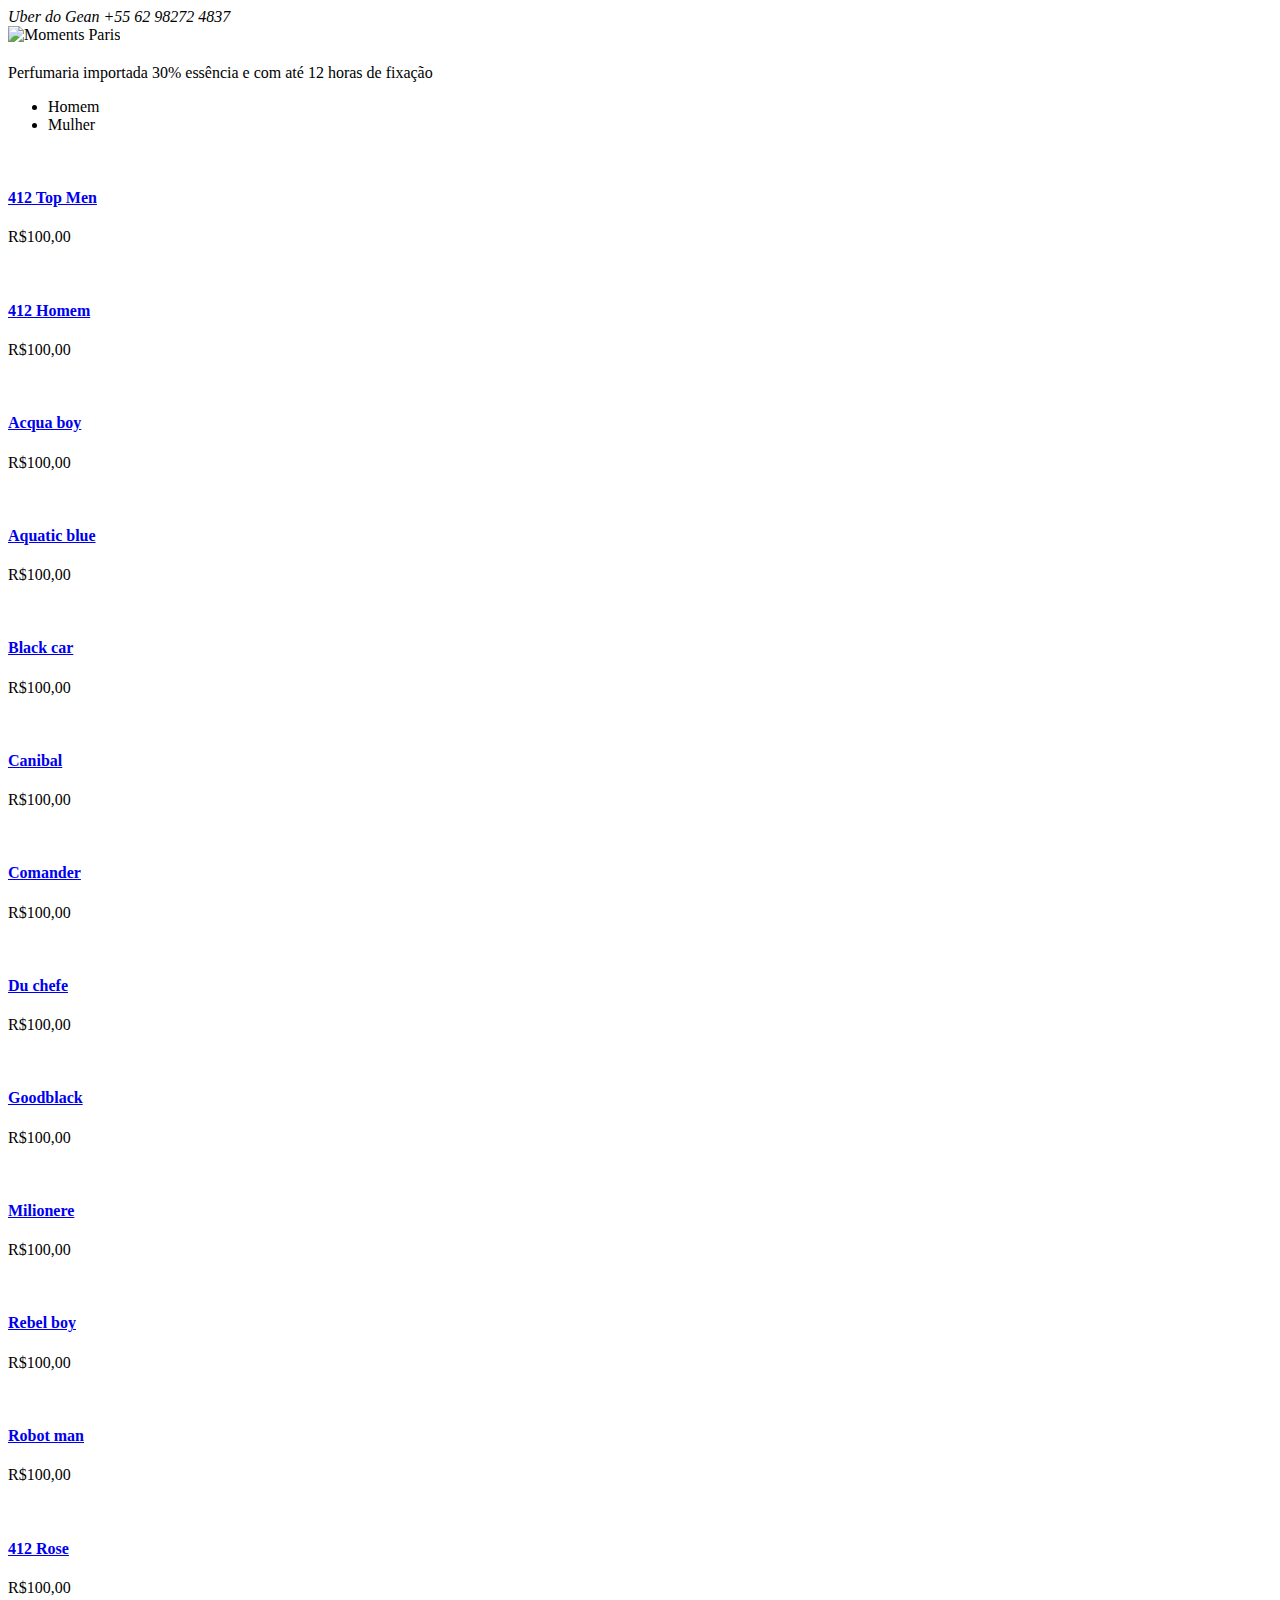
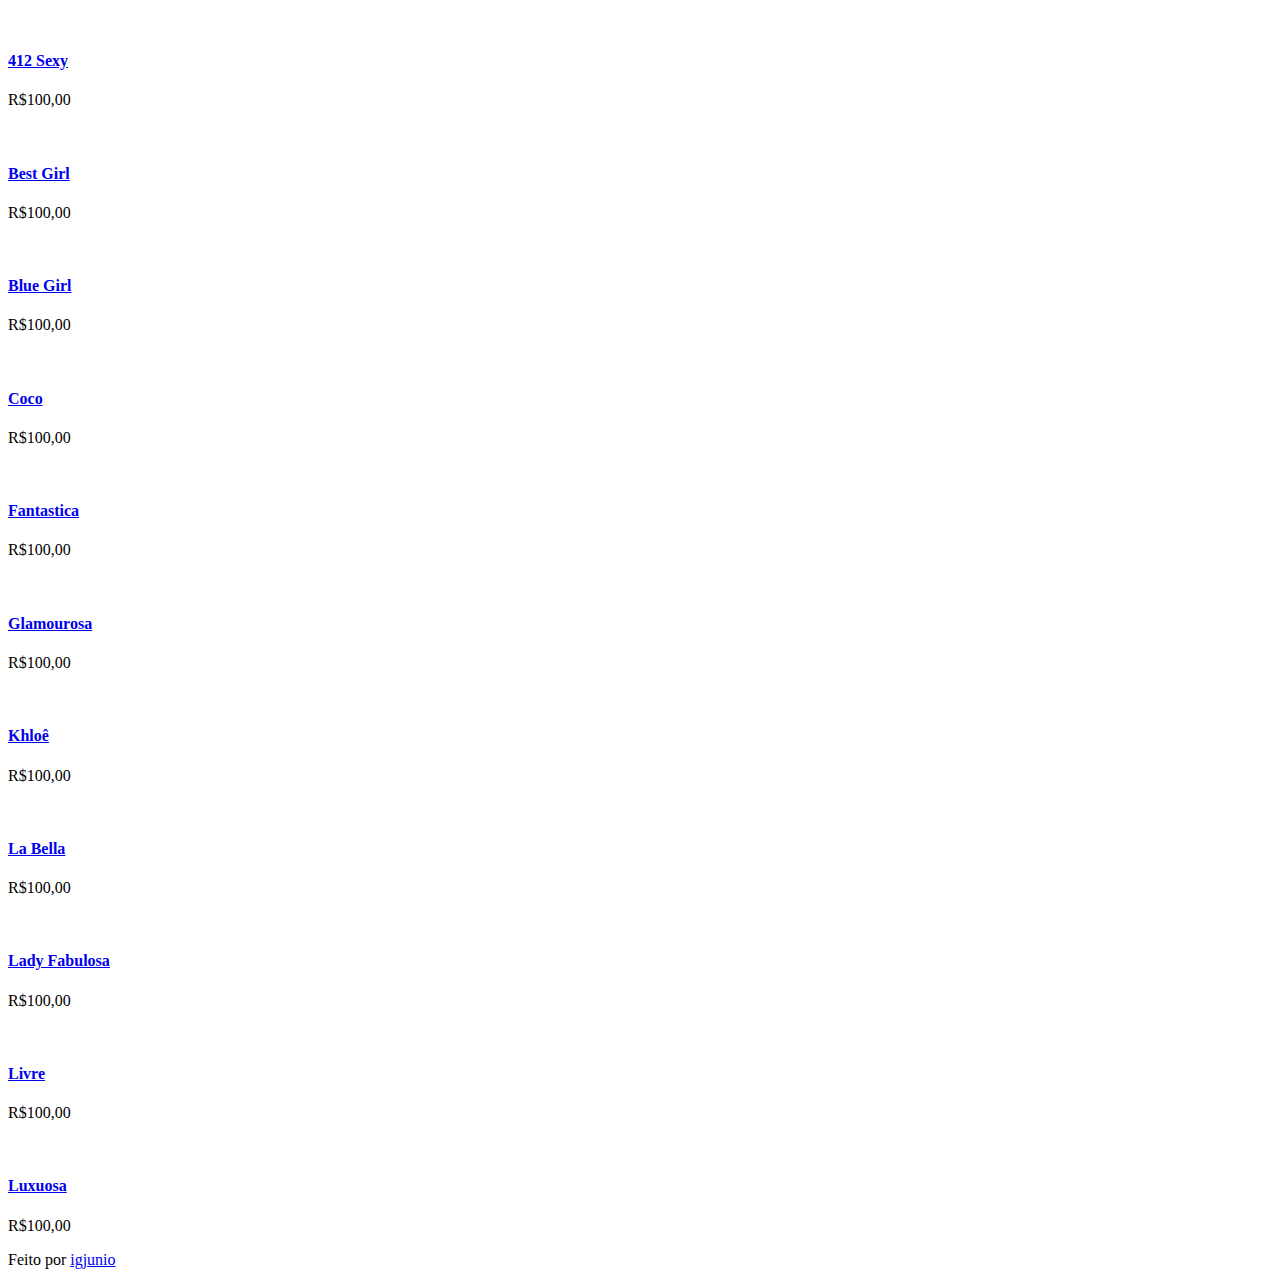
==== index.html @ d8c8c377 "Add files via upload" ====
<!DOCTYPE html>
<html lang="en">

<head>
  <meta charset="utf-8">
  <meta content="width=device-width, initial-scale=1.0" name="viewport">

  <title>Moments Paris</title>
  <meta content="" name="description">
  <meta content="" name="keywords">

  <!-- Favicons -->
  <link href="assets/img/hero-img2.png" rel="icon">

  <!-- Google Fonts -->
  <link rel="preconnect" href="https://fonts.googleapis.com">
  <link rel="preconnect" href="https://fonts.gstatic.com" crossorigin>
  <link href="https://fonts.googleapis.com/css2?family=Open+Sans:ital,wght@0,300;0,400;0,500;0,600;0,700;1,300;1,400;1,600;1,700&family=Montserrat:ital,wght@0,300;0,400;0,500;0,600;0,700;1,300;1,400;1,500;1,600;1,700&family=Raleway:ital,wght@0,300;0,400;0,500;0,600;0,700;1,300;1,400;1,500;1,600;1,700&display=swap" rel="stylesheet">

  <!-- Vendor CSS Files -->
  <link href="assets/vendor/bootstrap/css/bootstrap.min.css" rel="stylesheet">
  <link href="assets/vendor/bootstrap-icons/bootstrap-icons.css" rel="stylesheet">
  <link href="assets/vendor/aos/aos.css" rel="stylesheet">
  <link href="assets/vendor/glightbox/css/glightbox.min.css" rel="stylesheet">
  <link href="assets/vendor/swiper/swiper-bundle.min.css" rel="stylesheet">

  <!-- Template Main CSS File -->
  <link href="assets/css/main.css" rel="stylesheet">

</head>

<body>

  <!-- ======= Header ======= -->
  <section id="topbar" class="topbar d-flex align-items-center ">
    <div class="container d-flex justify-content-center justify-content-md-between">
      <div class="contact-info d-flex align-items-center">
        <i class="bi bi-car-front d-flex align-items-center"><span>Uber do Gean</span></i>
        <i class="bi bi-phone d-flex align-items-center ms-4"><span>+55 62 98272 4837</span></i>
      </div>
      <div class="social-links d-none d-md-flex align-items-center">
        <a href="#" class="twitter"><i class="bi bi-twitter"></i></a>
        <a href="#" class="facebook"><i class="bi bi-facebook"></i></a>
        <a href="#" class="instagram"><i class="bi bi-instagram"></i></a>
        <a href="#" class="linkedin"><i class="bi bi-linkedin"></i></i></a>
      </div>
    </div>
  </section><!-- End Top Bar -->

  <main id="main">

    <!-- ======= Portfolio Section ======= -->
    <section id="portfolio" class="portfolio sections-bg">
      <div class="container" data-aos="fade-up">

        <div class="section-header">
          <img src="assets/img/logo_moments_paris.png" alt="Moments Paris">
          <h2></h2>
          <p>Perfumaria importada 30% essência e com até 12 horas de fixação</p>
        </div>

        <div class="portfolio-isotope" data-portfolio-filter="*" data-portfolio-layout="masonry" data-portfolio-sort="original-order" data-aos="fade-up" data-aos-delay="100">

          <div>
            <ul class="portfolio-flters">
              <li data-filter=".linhahomem" class="filter-active">Homem</li>
              <li data-filter=".linhamulher">Mulher</li>
            </ul><!-- End Portfolio Filters -->
          </div>

          <div class="row gy-4 portfolio-container">

            <div class="col-xl-4 col-md-6 portfolio-item linhahomem">
              <div class="portfolio-wrap">
                <a href="assets/img/produtos/homem/412 top men.jpg" data-gallery="portfolio-gallery-app" class="glightbox"><img src="assets/img/produtos/homem/412 top men.jpg" class="img-fluid" alt=""></a>
                <div class="portfolio-info">
                  <h4><a href="portfolio-details.html" title="More Details">412 Top Men</a></h4>
                  <p>R$100,00</p>
                </div>
              </div>
            </div><!-- End Portfolio Item -->

            <div class="col-xl-4 col-md-6 portfolio-item linhahomem">
              <div class="portfolio-wrap">
                <a href="assets/img/produtos/homem/412.jpg" data-gallery="portfolio-gallery-app" class="glightbox"><img src="assets/img/produtos/homem/412.jpg" class="img-fluid" alt=""></a>
                <div class="portfolio-info">
                  <h4><a href="portfolio-details.html" title="More Details">412 Homem</a></h4>
                  <p>R$100,00</p>
                </div>
              </div>
            </div><!-- End Portfolio Item -->

            <div class="col-xl-4 col-md-6 portfolio-item linhahomem">
              <div class="portfolio-wrap">
                <a href="assets/img/produtos/homem/Acqua boy.jpg" data-gallery="portfolio-gallery-app" class="glightbox"><img src="assets/img/produtos/homem/Acqua boy.jpg" class="img-fluid" alt=""></a>
                <div class="portfolio-info">
                  <h4><a href="portfolio-details.html" title="More Details">Acqua boy</a></h4>
                  <p>R$100,00</p>
                </div>
              </div>
            </div><!-- End Portfolio Item -->

            <div class="col-xl-4 col-md-6 portfolio-item linhahomem">
              <div class="portfolio-wrap">
                <a href="assets/img/produtos/homem/Aquatic blue.jpg" data-gallery="portfolio-gallery-app" class="glightbox"><img src="assets/img/produtos/homem/Aquatic blue.jpg" class="img-fluid" alt=""></a>
                <div class="portfolio-info">
                  <h4><a href="portfolio-details.html" title="More Details">Aquatic blue</a></h4>
                  <p>R$100,00</p>
                </div>
              </div>
            </div><!-- End Portfolio Item -->

            <div class="col-xl-4 col-md-6 portfolio-item linhahomem">
              <div class="portfolio-wrap">
                <a href="assets/img/produtos/homem/Black car.jpg" data-gallery="portfolio-gallery-app" class="glightbox"><img src="assets/img/produtos/homem/Black car.jpg" class="img-fluid" alt=""></a>
                <div class="portfolio-info">
                  <h4><a href="portfolio-details.html" title="More Details">Black car</a></h4>
                  <p>R$100,00</p>
                </div>
              </div>
            </div><!-- End Portfolio Item -->

            <div class="col-xl-4 col-md-6 portfolio-item linhahomem">
              <div class="portfolio-wrap">
                <a href="assets/img/produtos/homem/Canibal.jpg" data-gallery="portfolio-gallery-app" class="glightbox"><img src="assets/img/produtos/homem/Canibal.jpg" class="img-fluid" alt=""></a>
                <div class="portfolio-info">
                  <h4><a href="portfolio-details.html" title="More Details">Canibal</a></h4>
                  <p>R$100,00</p>
                </div>
              </div>
            </div><!-- End Portfolio Item -->

            <div class="col-xl-4 col-md-6 portfolio-item linhahomem">
              <div class="portfolio-wrap">
                <a href="assets/img/produtos/homem/Comander.jpg" data-gallery="portfolio-gallery-app" class="glightbox"><img src="assets/img/produtos/homem/Comander.jpg" class="img-fluid" alt=""></a>
                <div class="portfolio-info">
                  <h4><a href="portfolio-details.html" title="More Details">Comander</a></h4>
                  <p>R$100,00</p>
                </div>
              </div>
            </div><!-- End Portfolio Item -->

            <div class="col-xl-4 col-md-6 portfolio-item linhahomem">
              <div class="portfolio-wrap">
                <a href="assets/img/produtos/homem/Du chefe.jpg" data-gallery="portfolio-gallery-app" class="glightbox"><img src="assets/img/produtos/homem/Du chefe.jpg" class="img-fluid" alt=""></a>
                <div class="portfolio-info">
                  <h4><a href="portfolio-details.html" title="More Details">Du chefe</a></h4>
                  <p>R$100,00</p>
                </div>
              </div>
            </div><!-- End Portfolio Item -->

            <div class="col-xl-4 col-md-6 portfolio-item linhahomem">
              <div class="portfolio-wrap">
                <a href="assets/img/produtos/homem/Goodblack.jpg" data-gallery="portfolio-gallery-app" class="glightbox"><img src="assets/img/produtos/homem/Goodblack.jpg" class="img-fluid" alt=""></a>
                <div class="portfolio-info">
                  <h4><a href="portfolio-details.html" title="More Details">Goodblack</a></h4>
                  <p>R$100,00</p>
                </div>
              </div>
            </div><!-- End Portfolio Item -->

            <div class="col-xl-4 col-md-6 portfolio-item linhahomem">
              <div class="portfolio-wrap">
                <a href="assets/img/produtos/homem/Milionere.jpg" data-gallery="portfolio-gallery-app" class="glightbox"><img src="assets/img/produtos/homem/Milionere.jpg" class="img-fluid" alt=""></a>
                <div class="portfolio-info">
                  <h4><a href="portfolio-details.html" title="More Details">Milionere</a></h4>
                  <p>R$100,00</p>
                </div>
              </div>
            </div><!-- End Portfolio Item -->

            <div class="col-xl-4 col-md-6 portfolio-item linhahomem">
              <div class="portfolio-wrap">
                <a href="assets/img/produtos/homem/Rebel boy.jpg" data-gallery="portfolio-gallery-app" class="glightbox"><img src="assets/img/produtos/homem/Rebel boy.jpg" class="img-fluid" alt=""></a>
                <div class="portfolio-info">
                  <h4><a href="portfolio-details.html" title="More Details">Rebel boy</a></h4>
                  <p>R$100,00</p>
                </div>
              </div>
            </div><!-- End Portfolio Item -->

            <div class="col-xl-4 col-md-6 portfolio-item linhahomem">
              <div class="portfolio-wrap">
                <a href="assets/img/produtos/homem/Robot man.jpg" data-gallery="portfolio-gallery-app" class="glightbox"><img src="assets/img/produtos/homem/Robot man.jpg" class="img-fluid" alt=""></a>
                <div class="portfolio-info">
                  <h4><a href="portfolio-details.html" title="More Details">Robot man</a></h4>
                  <p>R$100,00</p>
                </div>
              </div>
            </div><!-- End Portfolio Item -->

            <div class="col-xl-4 col-md-6 portfolio-item linhamulher">
              <div class="portfolio-wrap">
                <a href="assets/img/produtos/mulher/412 Rose.jpg" data-gallery="portfolio-gallery-app" class="glightbox"><img src="assets/img/produtos/mulher/412 Rose.jpg" class="img-fluid" alt=""></a>
                <div class="portfolio-info">
                  <h4><a href="portfolio-details.html" title="More Details">412 Rose</a></h4>
                  <p>R$100,00</p>
                </div>
              </div>
            </div><!-- End Portfolio Item -->

            <div class="col-xl-4 col-md-6 portfolio-item linhamulher">
              <div class="portfolio-wrap">
                <a href="assets/img/produtos/mulher/412 Sexy.jpg" data-gallery="portfolio-gallery-app" class="glightbox"><img src="assets/img/produtos/mulher/412 Sexy.jpg" class="img-fluid" alt=""></a>
                <div class="portfolio-info">
                  <h4><a href="portfolio-details.html" title="More Details">412 Sexy</a></h4>
                  <p>R$100,00</p>
                </div>
              </div>
            </div><!-- End Portfolio Item -->

            <div class="col-xl-4 col-md-6 portfolio-item linhamulher">
              <div class="portfolio-wrap">
                <a href="assets/img/produtos/mulher/Best Girl.jpg" data-gallery="portfolio-gallery-app" class="glightbox"><img src="assets/img/produtos/mulher/Best Girl.jpg" class="img-fluid" alt=""></a>
                <div class="portfolio-info">
                  <h4><a href="portfolio-details.html" title="More Details">Best Girl</a></h4>
                  <p>R$100,00</p>
                </div>
              </div>
            </div><!-- End Portfolio Item -->

            <div class="col-xl-4 col-md-6 portfolio-item linhamulher">
              <div class="portfolio-wrap">
                <a href="assets/img/produtos/mulher/Blue Girl.jpg" data-gallery="portfolio-gallery-app" class="glightbox"><img src="assets/img/produtos/mulher/Blue Girl.jpg" class="img-fluid" alt=""></a>
                <div class="portfolio-info">
                  <h4><a href="portfolio-details.html" title="More Details">Blue Girl</a></h4>
                  <p>R$100,00</p>
                </div>
              </div>
            </div><!-- End Portfolio Item -->

            <div class="col-xl-4 col-md-6 portfolio-item linhamulher">
              <div class="portfolio-wrap">
                <a href="assets/img/produtos/mulher/Coco.jpg" data-gallery="portfolio-gallery-app" class="glightbox"><img src="assets/img/produtos/mulher/Coco.jpg" class="img-fluid" alt=""></a>
                <div class="portfolio-info">
                  <h4><a href="portfolio-details.html" title="More Details">Coco</a></h4>
                  <p>R$100,00</p>
                </div>
              </div>
            </div><!-- End Portfolio Item -->

            <div class="col-xl-4 col-md-6 portfolio-item linhamulher">
              <div class="portfolio-wrap">
                <a href="assets/img/produtos/mulher/Fantastica.jpg" data-gallery="portfolio-gallery-app" class="glightbox"><img src="assets/img/produtos/mulher/Fantastica.jpg" class="img-fluid" alt=""></a>
                <div class="portfolio-info">
                  <h4><a href="portfolio-details.html" title="More Details">Fantastica</a></h4>
                  <p>R$100,00</p>
                </div>
              </div>
            </div><!-- End Portfolio Item -->

            <div class="col-xl-4 col-md-6 portfolio-item linhamulher">
              <div class="portfolio-wrap">
                <a href="assets/img/produtos/mulher/Glamourosa.jpg" data-gallery="portfolio-gallery-app" class="glightbox"><img src="assets/img/produtos/mulher/Glamourosa.jpg" class="img-fluid" alt=""></a>
                <div class="portfolio-info">
                  <h4><a href="portfolio-details.html" title="More Details">Glamourosa</a></h4>
                  <p>R$100,00</p>
                </div>
              </div>
            </div><!-- End Portfolio Item -->

            <div class="col-xl-4 col-md-6 portfolio-item linhamulher">
              <div class="portfolio-wrap">
                <a href="assets/img/produtos/mulher/Khloê.jpg" data-gallery="portfolio-gallery-app" class="glightbox"><img src="assets/img/produtos/mulher/Khloê.jpg" class="img-fluid" alt=""></a>
                <div class="portfolio-info">
                  <h4><a href="portfolio-details.html" title="More Details">Khloê</a></h4>
                  <p>R$100,00</p>
                </div>
              </div>
            </div><!-- End Portfolio Item -->

            <div class="col-xl-4 col-md-6 portfolio-item linhamulher">
              <div class="portfolio-wrap">
                <a href="assets/img/produtos/mulher/La Bella.jpg" data-gallery="portfolio-gallery-app" class="glightbox"><img src="assets/img/produtos/mulher/La Bella.jpg" class="img-fluid" alt=""></a>
                <div class="portfolio-info">
                  <h4><a href="portfolio-details.html" title="More Details">La Bella</a></h4>
                  <p>R$100,00</p>
                </div>
              </div>
            </div><!-- End Portfolio Item -->

            <div class="col-xl-4 col-md-6 portfolio-item linhamulher">
              <div class="portfolio-wrap">
                <a href="assets/img/produtos/mulher/Lady Fabulosa.jpg" data-gallery="portfolio-gallery-app" class="glightbox"><img src="assets/img/produtos/mulher/Lady Fabulosa.jpg" class="img-fluid" alt=""></a>
                <div class="portfolio-info">
                  <h4><a href="portfolio-details.html" title="More Details">Lady Fabulosa</a></h4>
                  <p>R$100,00</p>
                </div>
              </div>
            </div><!-- End Portfolio Item -->

            <div class="col-xl-4 col-md-6 portfolio-item linhamulher">
              <div class="portfolio-wrap">
                <a href="assets/img/produtos/mulher/Livre.jpg" data-gallery="portfolio-gallery-app" class="glightbox"><img src="assets/img/produtos/mulher/Livre.jpg" class="img-fluid" alt=""></a>
                <div class="portfolio-info">
                  <h4><a href="portfolio-details.html" title="More Details">Livre</a></h4>
                  <p>R$100,00</p>
                </div>
              </div>
            </div><!-- End Portfolio Item -->

            <div class="col-xl-4 col-md-6 portfolio-item linhamulher">
              <div class="portfolio-wrap">
                <a href="assets/img/produtos/mulher/Luxuosa.jpg" data-gallery="portfolio-gallery-app" class="glightbox"><img src="assets/img/produtos/mulher/Luxuosa.jpg" class="img-fluid" alt=""></a>
                <div class="portfolio-info">
                  <h4><a href="portfolio-details.html" title="More Details">Luxuosa</a></h4>
                  <p>R$100,00</p>
                </div>
              </div>
            </div><!-- End Portfolio Item -->

          </div><!-- End Portfolio Container -->

        </div>

      </div>
    </section><!-- End Portfolio Section -->

  </main><!-- End #main -->

  <!-- ======= Footer ======= -->
  <footer id="footer" class="footer">
    <div class="credits">
      Feito por <a href="https://www.linkedin.com/in/igorjunio/" target="_blank">igjunio</a>
    </div>
  </footer><!-- End Footer -->
  <!-- End Footer -->

  <!-- Vendor JS Files -->
  <script src="assets/vendor/bootstrap/js/bootstrap.bundle.min.js"></script>
  <script src="assets/vendor/aos/aos.js"></script>
  <script src="assets/vendor/glightbox/js/glightbox.min.js"></script>
  <script src="assets/vendor/purecounter/purecounter_vanilla.js"></script>
  <script src="assets/vendor/swiper/swiper-bundle.min.js"></script>
  <script src="assets/vendor/isotope-layout/isotope.pkgd.min.js"></script>
  <script src="assets/vendor/php-email-form/validate.js"></script>

  <!-- Template Main JS File -->
  <script src="assets/js/main.js"></script>

</body>

</html>
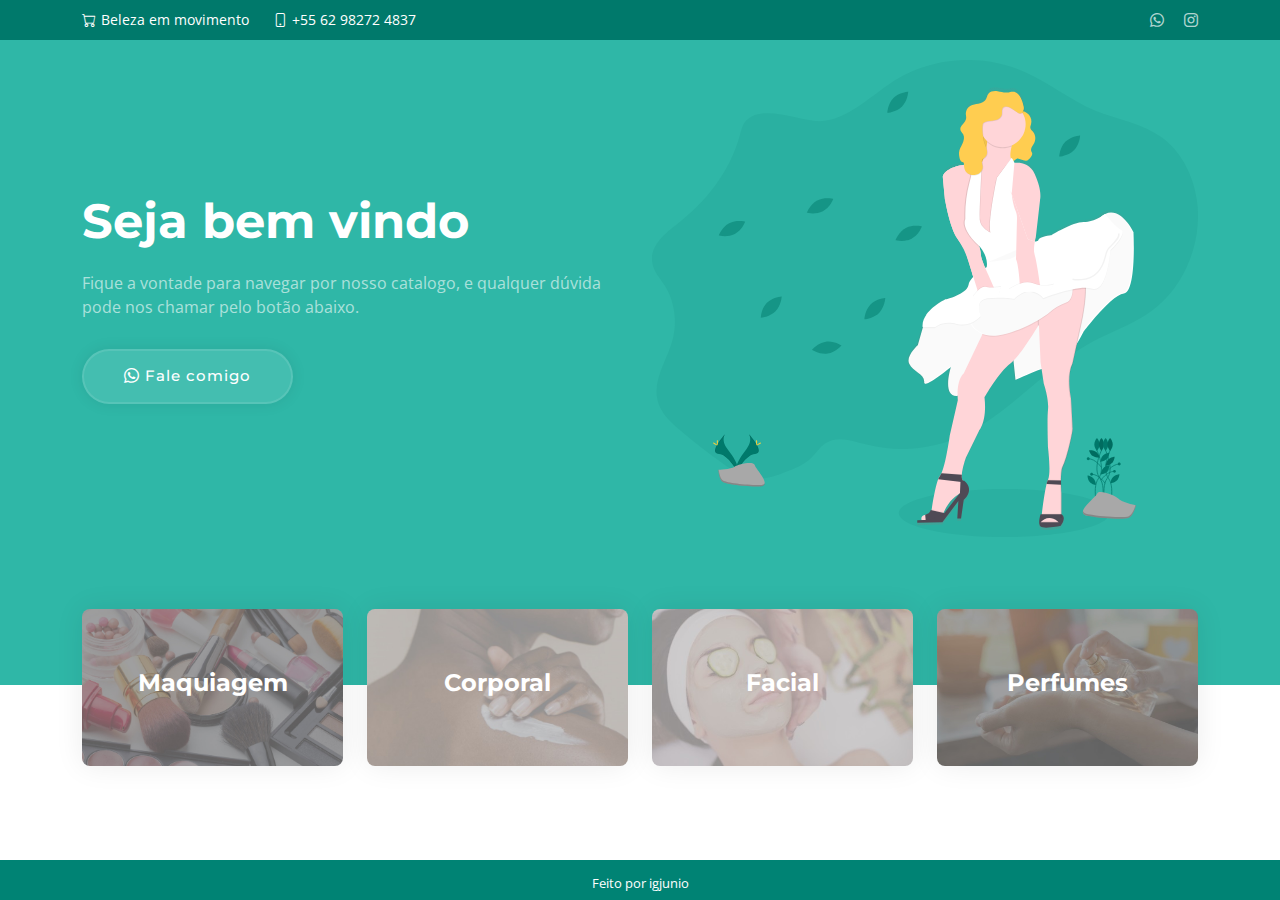
==== commit 969e5568: "Add files via upload" ====
--- a/index.html
+++ b/index.html
@@ -5,12 +5,12 @@
   <meta charset="utf-8">
   <meta content="width=device-width, initial-scale=1.0" name="viewport">
 
-  <title>Moments Paris</title>
+  <title>Gean Campos</title>
   <meta content="" name="description">
   <meta content="" name="keywords">
 
   <!-- Favicons -->
-  <link href="assets/img/hero-img2.png" rel="icon">
+  <link href="assets/img/logo-ico.png" rel="icon">
 
   <!-- Google Fonts -->
   <link rel="preconnect" href="https://fonts.googleapis.com">
@@ -35,292 +35,72 @@
   <section id="topbar" class="topbar d-flex align-items-center ">
     <div class="container d-flex justify-content-center justify-content-md-between">
       <div class="contact-info d-flex align-items-center">
-        <i class="bi bi-car-front d-flex align-items-center"><span>Uber do Gean</span></i>
-        <i class="bi bi-phone d-flex align-items-center ms-4"><span>+55 62 98272 4837</span></i>
+        <i class="bi bi-cart d-flex align-items-center"><span>Beleza em movimento</span></i>
+        <a href="https://wa.me/5562982724837?text=Ol%C3%A1+Gean%21+Vim+pelo+seu+site.+Pode+me+tirar+d%C3%BAvida+em+rela%C3%A7%C3%A3o+aos+seus+produtos%3F"><i class="bi bi-phone d-flex align-items-center ms-4"><span>+55 62 98272 4837</span></i></a>
       </div>
       <div class="social-links d-none d-md-flex align-items-center">
-        <a href="#" class="twitter"><i class="bi bi-twitter"></i></a>
-        <a href="#" class="facebook"><i class="bi bi-facebook"></i></a>
-        <a href="#" class="instagram"><i class="bi bi-instagram"></i></a>
-        <a href="#" class="linkedin"><i class="bi bi-linkedin"></i></i></a>
+        <a href="https://wa.me/5562982724837?text=Ol%C3%A1+Gean%21+Vim+pelo+seu+site.+Pode+me+tirar+d%C3%BAvida+em+rela%C3%A7%C3%A3o+aos+seus+produtos%3F" class="whatsapp"><i class="bi bi-whatsapp"></i></a>
+        <a href="https://www.instagram.com/geancamposfilipe" class="instagram"><i class="bi bi-instagram"></i></a>
       </div>
     </div>
   </section><!-- End Top Bar -->
 
-  <main id="main">
+    <!-- ======= Hero Section ======= -->
+    <section id="hero" class="hero">
 
-    <!-- ======= Portfolio Section ======= -->
-    <section id="portfolio" class="portfolio sections-bg">
-      <div class="container" data-aos="fade-up">
-
-        <div class="section-header">
-          <img src="assets/img/logo_moments_paris.png" alt="Moments Paris">
-          <h2></h2>
-          <p>Perfumaria importada 30% essência e com até 12 horas de fixação</p>
+      <div class="container position-relative">
+        <div class="row gy-5" data-aos="fade-in">
+          <div class="col-lg-6 order-2 order-lg-1 d-flex flex-column justify-content-center text-center text-lg-start">
+            <h2>Seja bem vindo</h2>
+            <p>Fique a vontade para navegar por nosso catalogo, e qualquer dúvida pode nos chamar pelo botão abaixo.</p>
+            <div class="d-flex justify-content-center justify-content-lg-start">
+              <a href="https://wa.me/5562982724837?text=Ol%C3%A1+Gean%21+Vim+pelo+seu+site.+Pode+me+tirar+d%C3%BAvida+em+rela%C3%A7%C3%A3o+aos+seus+produtos%3F" class="btn-get-started"><i class="bi bi-whatsapp"></i>  Fale comigo</a>
+             </div>
+          </div>
+          <div class="col-lg-6 order-1 order-lg-2">
+            <img src="assets/img/hero-img.svg" class="img-fluid" alt="" data-aos="zoom-out" data-aos-delay="100">
+          </div>
         </div>
-
-        <div class="portfolio-isotope" data-portfolio-filter="*" data-portfolio-layout="masonry" data-portfolio-sort="original-order" data-aos="fade-up" data-aos-delay="100">
-
-          <div>
-            <ul class="portfolio-flters">
-              <li data-filter=".linhahomem" class="filter-active">Homem</li>
-              <li data-filter=".linhamulher">Mulher</li>
-            </ul><!-- End Portfolio Filters -->
+      </div>
+      
+      <div class="icon-boxes position-relative">
+        <div class="container position-relative">
+          <div class="row gy-4 mt-5">
+  
+            <div class="col-xl-3 col-md-6" data-aos="fade-up" data-aos-delay="100">
+              <div class="icon-box" id="maquiagem">
+                <h4 class="title"><a href="maquiagem.html" class="stretched-link">Maquiagem</a></h4>
+              </div>
+            </div><!--End Icon Box -->
+  
+            <div class="col-xl-3 col-md-6" data-aos="fade-up" data-aos-delay="200">
+              <div class="icon-box" id="corporal">
+                <h4 class="title"><a href="corporal.html" class="stretched-link">Corporal</a></h4>
+              </div>
+            </div><!--End Icon Box -->
+  
+            <div class="col-xl-3 col-md-6" data-aos="fade-up" data-aos-delay="300">
+              <div class="icon-box" id="facial">
+                <h4 class="title"><a href="facial.html" class="stretched-link">Facial</a></h4>
+              </div>
+            </div><!--End Icon Box -->
+  
+            <div class="col-xl-3 col-md-6" data-aos="fade-up" data-aos-delay="500">
+              <div class="icon-box" id="perfume">
+                <h4 class="title"><a href="perfume.html" class="stretched-link">Perfumes</a></h4>
+              </div>
+            </div><!--End Icon Box -->
+  
           </div>
-
-          <div class="row gy-4 portfolio-container">
-
-            <div class="col-xl-4 col-md-6 portfolio-item linhahomem">
-              <div class="portfolio-wrap">
-                <a href="assets/img/produtos/homem/412 top men.jpg" data-gallery="portfolio-gallery-app" class="glightbox"><img src="assets/img/produtos/homem/412 top men.jpg" class="img-fluid" alt=""></a>
-                <div class="portfolio-info">
-                  <h4><a href="portfolio-details.html" title="More Details">412 Top Men</a></h4>
-                  <p>R$100,00</p>
-                </div>
-              </div>
-            </div><!-- End Portfolio Item -->
-
-            <div class="col-xl-4 col-md-6 portfolio-item linhahomem">
-              <div class="portfolio-wrap">
-                <a href="assets/img/produtos/homem/412.jpg" data-gallery="portfolio-gallery-app" class="glightbox"><img src="assets/img/produtos/homem/412.jpg" class="img-fluid" alt=""></a>
-                <div class="portfolio-info">
-                  <h4><a href="portfolio-details.html" title="More Details">412 Homem</a></h4>
-                  <p>R$100,00</p>
-                </div>
-              </div>
-            </div><!-- End Portfolio Item -->
-
-            <div class="col-xl-4 col-md-6 portfolio-item linhahomem">
-              <div class="portfolio-wrap">
-                <a href="assets/img/produtos/homem/Acqua boy.jpg" data-gallery="portfolio-gallery-app" class="glightbox"><img src="assets/img/produtos/homem/Acqua boy.jpg" class="img-fluid" alt=""></a>
-                <div class="portfolio-info">
-                  <h4><a href="portfolio-details.html" title="More Details">Acqua boy</a></h4>
-                  <p>R$100,00</p>
-                </div>
-              </div>
-            </div><!-- End Portfolio Item -->
-
-            <div class="col-xl-4 col-md-6 portfolio-item linhahomem">
-              <div class="portfolio-wrap">
-                <a href="assets/img/produtos/homem/Aquatic blue.jpg" data-gallery="portfolio-gallery-app" class="glightbox"><img src="assets/img/produtos/homem/Aquatic blue.jpg" class="img-fluid" alt=""></a>
-                <div class="portfolio-info">
-                  <h4><a href="portfolio-details.html" title="More Details">Aquatic blue</a></h4>
-                  <p>R$100,00</p>
-                </div>
-              </div>
-            </div><!-- End Portfolio Item -->
-
-            <div class="col-xl-4 col-md-6 portfolio-item linhahomem">
-              <div class="portfolio-wrap">
-                <a href="assets/img/produtos/homem/Black car.jpg" data-gallery="portfolio-gallery-app" class="glightbox"><img src="assets/img/produtos/homem/Black car.jpg" class="img-fluid" alt=""></a>
-                <div class="portfolio-info">
-                  <h4><a href="portfolio-details.html" title="More Details">Black car</a></h4>
-                  <p>R$100,00</p>
-                </div>
-              </div>
-            </div><!-- End Portfolio Item -->
-
-            <div class="col-xl-4 col-md-6 portfolio-item linhahomem">
-              <div class="portfolio-wrap">
-                <a href="assets/img/produtos/homem/Canibal.jpg" data-gallery="portfolio-gallery-app" class="glightbox"><img src="assets/img/produtos/homem/Canibal.jpg" class="img-fluid" alt=""></a>
-                <div class="portfolio-info">
-                  <h4><a href="portfolio-details.html" title="More Details">Canibal</a></h4>
-                  <p>R$100,00</p>
-                </div>
-              </div>
-            </div><!-- End Portfolio Item -->
-
-            <div class="col-xl-4 col-md-6 portfolio-item linhahomem">
-              <div class="portfolio-wrap">
-                <a href="assets/img/produtos/homem/Comander.jpg" data-gallery="portfolio-gallery-app" class="glightbox"><img src="assets/img/produtos/homem/Comander.jpg" class="img-fluid" alt=""></a>
-                <div class="portfolio-info">
-                  <h4><a href="portfolio-details.html" title="More Details">Comander</a></h4>
-                  <p>R$100,00</p>
-                </div>
-              </div>
-            </div><!-- End Portfolio Item -->
-
-            <div class="col-xl-4 col-md-6 portfolio-item linhahomem">
-              <div class="portfolio-wrap">
-                <a href="assets/img/produtos/homem/Du chefe.jpg" data-gallery="portfolio-gallery-app" class="glightbox"><img src="assets/img/produtos/homem/Du chefe.jpg" class="img-fluid" alt=""></a>
-                <div class="portfolio-info">
-                  <h4><a href="portfolio-details.html" title="More Details">Du chefe</a></h4>
-                  <p>R$100,00</p>
-                </div>
-              </div>
-            </div><!-- End Portfolio Item -->
-
-            <div class="col-xl-4 col-md-6 portfolio-item linhahomem">
-              <div class="portfolio-wrap">
-                <a href="assets/img/produtos/homem/Goodblack.jpg" data-gallery="portfolio-gallery-app" class="glightbox"><img src="assets/img/produtos/homem/Goodblack.jpg" class="img-fluid" alt=""></a>
-                <div class="portfolio-info">
-                  <h4><a href="portfolio-details.html" title="More Details">Goodblack</a></h4>
-                  <p>R$100,00</p>
-                </div>
-              </div>
-            </div><!-- End Portfolio Item -->
-
-            <div class="col-xl-4 col-md-6 portfolio-item linhahomem">
-              <div class="portfolio-wrap">
-                <a href="assets/img/produtos/homem/Milionere.jpg" data-gallery="portfolio-gallery-app" class="glightbox"><img src="assets/img/produtos/homem/Milionere.jpg" class="img-fluid" alt=""></a>
-                <div class="portfolio-info">
-                  <h4><a href="portfolio-details.html" title="More Details">Milionere</a></h4>
-                  <p>R$100,00</p>
-                </div>
-              </div>
-            </div><!-- End Portfolio Item -->
-
-            <div class="col-xl-4 col-md-6 portfolio-item linhahomem">
-              <div class="portfolio-wrap">
-                <a href="assets/img/produtos/homem/Rebel boy.jpg" data-gallery="portfolio-gallery-app" class="glightbox"><img src="assets/img/produtos/homem/Rebel boy.jpg" class="img-fluid" alt=""></a>
-                <div class="portfolio-info">
-                  <h4><a href="portfolio-details.html" title="More Details">Rebel boy</a></h4>
-                  <p>R$100,00</p>
-                </div>
-              </div>
-            </div><!-- End Portfolio Item -->
-
-            <div class="col-xl-4 col-md-6 portfolio-item linhahomem">
-              <div class="portfolio-wrap">
-                <a href="assets/img/produtos/homem/Robot man.jpg" data-gallery="portfolio-gallery-app" class="glightbox"><img src="assets/img/produtos/homem/Robot man.jpg" class="img-fluid" alt=""></a>
-                <div class="portfolio-info">
-                  <h4><a href="portfolio-details.html" title="More Details">Robot man</a></h4>
-                  <p>R$100,00</p>
-                </div>
-              </div>
-            </div><!-- End Portfolio Item -->
-
-            <div class="col-xl-4 col-md-6 portfolio-item linhamulher">
-              <div class="portfolio-wrap">
-                <a href="assets/img/produtos/mulher/412 Rose.jpg" data-gallery="portfolio-gallery-app" class="glightbox"><img src="assets/img/produtos/mulher/412 Rose.jpg" class="img-fluid" alt=""></a>
-                <div class="portfolio-info">
-                  <h4><a href="portfolio-details.html" title="More Details">412 Rose</a></h4>
-                  <p>R$100,00</p>
-                </div>
-              </div>
-            </div><!-- End Portfolio Item -->
-
-            <div class="col-xl-4 col-md-6 portfolio-item linhamulher">
-              <div class="portfolio-wrap">
-                <a href="assets/img/produtos/mulher/412 Sexy.jpg" data-gallery="portfolio-gallery-app" class="glightbox"><img src="assets/img/produtos/mulher/412 Sexy.jpg" class="img-fluid" alt=""></a>
-                <div class="portfolio-info">
-                  <h4><a href="portfolio-details.html" title="More Details">412 Sexy</a></h4>
-                  <p>R$100,00</p>
-                </div>
-              </div>
-            </div><!-- End Portfolio Item -->
-
-            <div class="col-xl-4 col-md-6 portfolio-item linhamulher">
-              <div class="portfolio-wrap">
-                <a href="assets/img/produtos/mulher/Best Girl.jpg" data-gallery="portfolio-gallery-app" class="glightbox"><img src="assets/img/produtos/mulher/Best Girl.jpg" class="img-fluid" alt=""></a>
-                <div class="portfolio-info">
-                  <h4><a href="portfolio-details.html" title="More Details">Best Girl</a></h4>
-                  <p>R$100,00</p>
-                </div>
-              </div>
-            </div><!-- End Portfolio Item -->
-
-            <div class="col-xl-4 col-md-6 portfolio-item linhamulher">
-              <div class="portfolio-wrap">
-                <a href="assets/img/produtos/mulher/Blue Girl.jpg" data-gallery="portfolio-gallery-app" class="glightbox"><img src="assets/img/produtos/mulher/Blue Girl.jpg" class="img-fluid" alt=""></a>
-                <div class="portfolio-info">
-                  <h4><a href="portfolio-details.html" title="More Details">Blue Girl</a></h4>
-                  <p>R$100,00</p>
-                </div>
-              </div>
-            </div><!-- End Portfolio Item -->
-
-            <div class="col-xl-4 col-md-6 portfolio-item linhamulher">
-              <div class="portfolio-wrap">
-                <a href="assets/img/produtos/mulher/Coco.jpg" data-gallery="portfolio-gallery-app" class="glightbox"><img src="assets/img/produtos/mulher/Coco.jpg" class="img-fluid" alt=""></a>
-                <div class="portfolio-info">
-                  <h4><a href="portfolio-details.html" title="More Details">Coco</a></h4>
-                  <p>R$100,00</p>
-                </div>
-              </div>
-            </div><!-- End Portfolio Item -->
-
-            <div class="col-xl-4 col-md-6 portfolio-item linhamulher">
-              <div class="portfolio-wrap">
-                <a href="assets/img/produtos/mulher/Fantastica.jpg" data-gallery="portfolio-gallery-app" class="glightbox"><img src="assets/img/produtos/mulher/Fantastica.jpg" class="img-fluid" alt=""></a>
-                <div class="portfolio-info">
-                  <h4><a href="portfolio-details.html" title="More Details">Fantastica</a></h4>
-                  <p>R$100,00</p>
-                </div>
-              </div>
-            </div><!-- End Portfolio Item -->
-
-            <div class="col-xl-4 col-md-6 portfolio-item linhamulher">
-              <div class="portfolio-wrap">
-                <a href="assets/img/produtos/mulher/Glamourosa.jpg" data-gallery="portfolio-gallery-app" class="glightbox"><img src="assets/img/produtos/mulher/Glamourosa.jpg" class="img-fluid" alt=""></a>
-                <div class="portfolio-info">
-                  <h4><a href="portfolio-details.html" title="More Details">Glamourosa</a></h4>
-                  <p>R$100,00</p>
-                </div>
-              </div>
-            </div><!-- End Portfolio Item -->
-
-            <div class="col-xl-4 col-md-6 portfolio-item linhamulher">
-              <div class="portfolio-wrap">
-                <a href="assets/img/produtos/mulher/Khloê.jpg" data-gallery="portfolio-gallery-app" class="glightbox"><img src="assets/img/produtos/mulher/Khloê.jpg" class="img-fluid" alt=""></a>
-                <div class="portfolio-info">
-                  <h4><a href="portfolio-details.html" title="More Details">Khloê</a></h4>
-                  <p>R$100,00</p>
-                </div>
-              </div>
-            </div><!-- End Portfolio Item -->
-
-            <div class="col-xl-4 col-md-6 portfolio-item linhamulher">
-              <div class="portfolio-wrap">
-                <a href="assets/img/produtos/mulher/La Bella.jpg" data-gallery="portfolio-gallery-app" class="glightbox"><img src="assets/img/produtos/mulher/La Bella.jpg" class="img-fluid" alt=""></a>
-                <div class="portfolio-info">
-                  <h4><a href="portfolio-details.html" title="More Details">La Bella</a></h4>
-                  <p>R$100,00</p>
-                </div>
-              </div>
-            </div><!-- End Portfolio Item -->
-
-            <div class="col-xl-4 col-md-6 portfolio-item linhamulher">
-              <div class="portfolio-wrap">
-                <a href="assets/img/produtos/mulher/Lady Fabulosa.jpg" data-gallery="portfolio-gallery-app" class="glightbox"><img src="assets/img/produtos/mulher/Lady Fabulosa.jpg" class="img-fluid" alt=""></a>
-                <div class="portfolio-info">
-                  <h4><a href="portfolio-details.html" title="More Details">Lady Fabulosa</a></h4>
-                  <p>R$100,00</p>
-                </div>
-              </div>
-            </div><!-- End Portfolio Item -->
-
-            <div class="col-xl-4 col-md-6 portfolio-item linhamulher">
-              <div class="portfolio-wrap">
-                <a href="assets/img/produtos/mulher/Livre.jpg" data-gallery="portfolio-gallery-app" class="glightbox"><img src="assets/img/produtos/mulher/Livre.jpg" class="img-fluid" alt=""></a>
-                <div class="portfolio-info">
-                  <h4><a href="portfolio-details.html" title="More Details">Livre</a></h4>
-                  <p>R$100,00</p>
-                </div>
-              </div>
-            </div><!-- End Portfolio Item -->
-
-            <div class="col-xl-4 col-md-6 portfolio-item linhamulher">
-              <div class="portfolio-wrap">
-                <a href="assets/img/produtos/mulher/Luxuosa.jpg" data-gallery="portfolio-gallery-app" class="glightbox"><img src="assets/img/produtos/mulher/Luxuosa.jpg" class="img-fluid" alt=""></a>
-                <div class="portfolio-info">
-                  <h4><a href="portfolio-details.html" title="More Details">Luxuosa</a></h4>
-                  <p>R$100,00</p>
-                </div>
-              </div>
-            </div><!-- End Portfolio Item -->
-
-          </div><!-- End Portfolio Container -->
-
         </div>
-
       </div>
-    </section><!-- End Portfolio Section -->
-
-  </main><!-- End #main -->
+  
+      </div>
+    </section>
+    <!-- End Hero Section -->
 
   <!-- ======= Footer ======= -->
-  <footer id="footer" class="footer">
+  <footer id="footer-home" class="footer">
     <div class="credits">
       Feito por <a href="https://www.linkedin.com/in/igorjunio/" target="_blank">igjunio</a>
     </div>
